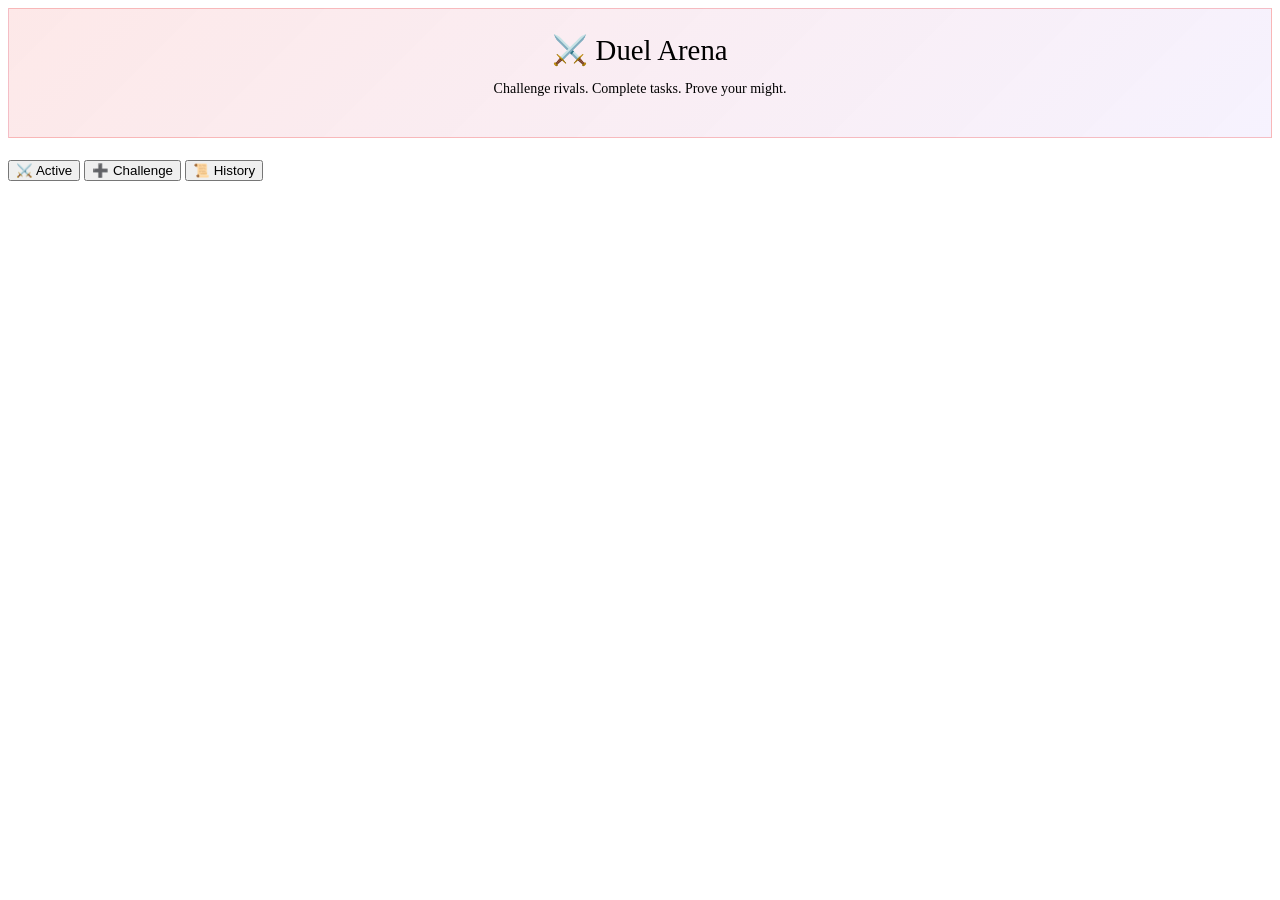
==== duel.html @ 9c6624c2 "Add files via upload first patch" ====
<!DOCTYPE html>
<html lang="en">
<head>
  <meta charset="UTF-8" />
  <meta name="viewport" content="width=device-width, initial-scale=1.0" />
  <title>QuestRise — Duel Arena</title>
  <meta name="description" content="Challenge rivals in the QuestRise Duel Arena. Issue 48-hour task challenges and prove your worth." />
  <link rel="stylesheet" href="css/style.css" />
  <style>
    .arena-banner {
      background: linear-gradient(135deg, rgba(239,68,68,0.12), rgba(139,92,246,0.08));
      border: 1px solid rgba(239,68,68,0.3);
      border-radius: var(--radius-xl);
      padding: 24px;
      text-align: center;
      margin-bottom: 22px;
      box-shadow: var(--glow-red);
    }
    .arena-title {
      font-family: 'Cinzel', serif;
      font-size: 1.8rem;
      color: var(--text-primary);
      margin-bottom: 6px;
    }
    .arena-stats {
      display: flex;
      justify-content: center;
      gap: 28px;
      margin-top: 16px;
      flex-wrap: wrap;
    }
    .arena-stat {
      text-align: center;
    }
    .arena-stat-val {
      font-family: 'Cinzel', serif;
      font-size: 1.5rem;
      font-weight: 700;
    }
    .arena-stat-label {
      font-size: 0.68rem;
      color: var(--text-muted);
      text-transform: uppercase;
      letter-spacing: 1px;
    }

    .opponent-grid { display: grid; grid-template-columns: repeat(auto-fill, minmax(200px, 1fr)); gap: 12px; margin-bottom: 18px; }
    .opponent-card {
      background: var(--bg-card);
      border: 1px solid var(--border);
      border-radius: var(--radius);
      padding: 14px;
      cursor: pointer;
      transition: all 0.2s;
      text-align: center;
    }
    .opponent-card:hover { border-color: var(--border-bright); transform: translateY(-3px); }
    .opponent-card.selected { border-color: var(--red); background: rgba(239,68,68,0.06); box-shadow: var(--glow-red); }
    .opp-avatar { font-size: 2rem; margin-bottom: 6px; }
    .opp-name { font-weight: 600; font-size: 0.85rem; color: var(--text-primary); }
    .opp-level { font-size: 0.72rem; color: var(--text-muted); }

    .duel-form { display: grid; grid-template-columns: 1fr; gap: 14px; }
    .challenge-layout { display: grid; grid-template-columns: 340px 1fr; gap: 22px; align-items: start; }

    @media (max-width: 900px) {
      .challenge-layout { grid-template-columns: 1fr; }
    }
  </style>
</head>
<body>
<div id="app-wrapper" class="app-wrapper">
  <main class="main-content">

    <!-- Arena Banner -->
    <div class="arena-banner">
      <div class="arena-title">⚔️ Duel Arena</div>
      <p style="color:var(--text-secondary);font-size:0.875rem;">Challenge rivals. Complete tasks. Prove your might.</p>
      <div class="arena-stats" id="arena-stats">
        <!-- injected -->
      </div>
    </div>

    <!-- Tabs -->
    <div class="tabs" role="tablist" id="duel-tabs" style="margin-bottom:22px;">
      <button class="tab-btn active" id="dtab-active"    onclick="switchDuelTab('active')"    role="tab">⚔️ Active</button>
      <button class="tab-btn"        id="dtab-challenge" onclick="switchDuelTab('challenge')"  role="tab">➕ Challenge</button>
      <button class="tab-btn"        id="dtab-history"   onclick="switchDuelTab('history')"   role="tab">📜 History</button>
    </div>

    <!-- Active Duels -->
    <div id="panel-active">
      <div id="active-duels-list"><!-- injected --></div>
    </div>

    <!-- Challenge Panel -->
    <div id="panel-challenge" style="display:none;">
      <div class="challenge-layout">

        <!-- Left: Opponent selection -->
        <div>
          <div class="card" style="margin-bottom:16px;">
            <div class="card-header">
              <span class="card-title">🎯 Create Challenge</span>
            </div>

            <p class="section-title">Step 1: Select Opponent</p>
            <div class="opponent-grid" id="opponent-grid"><!-- injected --></div>

            <p class="section-title">Step 2: Define the Challenge</p>

            <div class="form-group">
              <label class="form-label" for="duel-task-title">Challenge Task *</label>
              <input type="text" id="duel-task-title" class="form-input" placeholder="e.g. Complete 100 pushups" maxlength="80" />
            </div>

            <div class="form-row">
              <div class="form-group">
                <label class="form-label" for="duel-task-cat">Category</label>
                <select id="duel-task-cat" class="form-select"><!-- injected --></select>
              </div>
              <div class="form-group">
                <label class="form-label" for="duel-task-diff">Difficulty</label>
                <select id="duel-task-diff" class="form-select">
                  <option value="easy">🟢 Easy</option>
                  <option value="medium" selected>🟡 Medium</option>
                  <option value="hard">🔴 Hard</option>
                  <option value="epic">💎 Epic</option>
                </select>
              </div>
            </div>

            <!-- XP Preview -->
            <div style="background:rgba(239,68,68,0.06);border:1px solid rgba(239,68,68,0.25);border-radius:var(--radius);padding:12px;margin-bottom:16px;text-align:center;">
              <div style="font-size:0.72rem;color:var(--text-muted);margin-bottom:4px;text-transform:uppercase;letter-spacing:1px;">Duel XP Reward (if you win)</div>
              <div style="font-family:'Cinzel',serif;font-size:1.3rem;color:var(--red)" id="duel-xp-preview">-- XP</div>
            </div>

            <button class="btn btn-danger btn-lg btn-block" id="btn-issue-challenge" onclick="issueChallenge()">
              ⚔️ Issue Challenge!
            </button>
          </div>
        </div>

        <!-- Right: Rules + Info -->
        <div>
          <div class="card card-glow" style="margin-bottom:16px;">
            <div class="card-header">
              <span class="card-title">📜 Duel Rules</span>
            </div>
            <div style="display:flex;flex-direction:column;gap:12px;">
              <div class="activity-item">
                <div class="activity-icon">⚔️</div>
                <div class="activity-text">You issue a challenge with a specific task and timeframe</div>
              </div>
              <div class="activity-item">
                <div class="activity-icon">⏱️</div>
                <div class="activity-text">Both you and your opponent have <strong>48 hours</strong> to complete the task</div>
              </div>
              <div class="activity-item">
                <div class="activity-icon">🏆</div>
                <div class="activity-text">If <strong>you complete it first</strong>, or your opponent doesn't complete it — <strong>you win!</strong></div>
              </div>
              <div class="activity-item">
                <div class="activity-icon">💎</div>
                <div class="activity-text">Winners earn <strong>1.5× XP</strong> bonus compared to a regular quest</div>
              </div>
              <div class="activity-item">
                <div class="activity-icon">💀</div>
                <div class="activity-text">If you don't complete the task in 48 hours, you lose by default</div>
              </div>
            </div>
          </div>

          <!-- Opponent Stats Preview -->
          <div class="card" id="opponent-preview" style="display:none;">
            <div class="card-header">
              <span class="card-title">👤 Opponent Stats</span>
            </div>
            <div id="opponent-detail"><!-- injected --></div>
          </div>
        </div>

      </div>
    </div>

    <!-- History Panel -->
    <div id="panel-history" style="display:none;">
      <div id="duel-history-list"><!-- injected --></div>
    </div>

  </main>
</div>

<script src="js/app.js"></script>
<script>
let currentDuelTab = 'active';
let selectedOpponentId = null;
let countdownTimers = [];

function initPage() {
  injectNav();
  buildOpponentGrid();
  buildCatSelect();
  renderArenaStats();
  renderActiveDuels();

  // Live XP preview
  ['duel-task-cat','duel-task-diff'].forEach(id => {
    document.getElementById(id).addEventListener('change', updateDuelXPPreview);
  });
  updateDuelXPPreview();
}

function buildOpponentGrid() {
  const grid = document.getElementById('opponent-grid');
  grid.innerHTML = SIMULATED_PLAYERS.map(p => {
    const cls = CLASSES[p.class];
    return `
      <div class="opponent-card" id="opp-${p.id}" onclick="selectOpponent('${p.id}')">
        <div class="opp-avatar">${cls.emoji}</div>
        <div class="opp-name">${p.name}</div>
        <div class="opp-level">Lv.${p.level} ${cls.name}</div>
        <div style="margin-top:6px;"><span class="tag tag-${p.class}">${cls.name}</span></div>
      </div>
    `;
  }).join('');
}

function buildCatSelect() {
  const sel = document.getElementById('duel-task-cat');
  sel.innerHTML = Object.entries(CATEGORIES).map(([k,v]) =>
    `<option value="${k}">${v.icon} ${v.label}</option>`
  ).join('');
}

function selectOpponent(id) {
  selectedOpponentId = id;
  document.querySelectorAll('.opponent-card').forEach(c => c.classList.remove('selected'));
  const card = document.getElementById('opp-' + id);
  if (card) card.classList.add('selected');

  // Show opponent detail
  const p = SIMULATED_PLAYERS.find(p => p.id === id);
  if (p) renderOpponentDetail(p);
}

function renderOpponentDetail(p) {
  const preview = document.getElementById('opponent-preview');
  const detail = document.getElementById('opponent-detail');
  preview.style.display = 'block';
  const cls = CLASSES[p.class];

  detail.innerHTML = `
    <div style="display:flex;align-items:center;gap:14px;margin-bottom:16px;">
      <div style="font-size:2.5rem;">${cls.emoji}</div>
      <div>
        <div style="font-weight:600;font-size:1rem;color:var(--text-primary)">${p.name}</div>
        <div style="font-size:0.8rem;color:var(--text-secondary)">Level ${p.level} ${cls.name}</div>
      </div>
    </div>
    <div style="display:grid;grid-template-columns:1fr 1fr;gap:8px;">
      ${Object.entries(p.stats).map(([k,v]) => `
        <div style="display:flex;justify-content:space-between;font-size:0.78rem;padding:4px 0;border-bottom:1px solid var(--border);">
          <span style="color:var(--${k})">${STATS[k].short}</span>
          <span style="font-weight:600">${v}</span>
        </div>
      `).join('')}
    </div>
  `;
}

function updateDuelXPPreview() {
  const cat = document.getElementById('duel-task-cat').value;
  const diff = document.getElementById('duel-task-diff').value;
  const catInfo = CATEGORIES[cat] || CATEGORIES.other;
  const diffInfo = DIFFICULTIES[diff] || DIFFICULTIES.medium;
  const xp = Math.round(catInfo.xp * diffInfo.multiplier * 1.5);
  document.getElementById('duel-xp-preview').textContent = `+${xp} XP`;
}

function renderArenaStats() {
  const char = getCharacter();
  if (!char) return;
  const total = (char.duelsWon || 0) + (char.duelsLost || 0);
  const rate = total > 0 ? Math.round((char.duelsWon / total) * 100) : 0;
  const active = getDuels().filter(d => d.status === 'active').length;

  document.getElementById('arena-stats').innerHTML = `
    <div class="arena-stat">
      <div class="arena-stat-val" style="color:var(--green)">${char.duelsWon || 0}</div>
      <div class="arena-stat-label">Wins ⚔️</div>
    </div>
    <div class="arena-stat">
      <div class="arena-stat-val" style="color:var(--red)">${char.duelsLost || 0}</div>
      <div class="arena-stat-label">Losses 💀</div>
    </div>
    <div class="arena-stat">
      <div class="arena-stat-val" style="color:var(--gold)">${rate}%</div>
      <div class="arena-stat-label">Win Rate 🎯</div>
    </div>
    <div class="arena-stat">
      <div class="arena-stat-val" style="color:var(--purple-light)">${active}</div>
      <div class="arena-stat-label">Active ⏱️</div>
    </div>
  `;
}

function switchDuelTab(tab) {
  currentDuelTab = tab;
  document.querySelectorAll('.tab-btn').forEach(b => {
    b.classList.toggle('active', b.id === 'dtab-' + tab);
  });
  ['active','challenge','history'].forEach(t => {
    const p = document.getElementById('panel-' + t);
    if (p) p.style.display = t === tab ? 'block' : 'none';
  });

  if (tab === 'history') renderDuelHistory();
  if (tab === 'active') renderActiveDuels();
}

function renderActiveDuels() {
  const container = document.getElementById('active-duels-list');
  const duels = getDuels().filter(d => d.status === 'active');

  // Clear old timers
  countdownTimers.forEach(t => clearInterval(t));
  countdownTimers = [];

  if (duels.length === 0) {
    container.innerHTML = `
      <div class="empty-state">
        <span class="empty-icon">⚔️</span>
        <p>No active duels. Head to the Challenge tab to start one!</p>
        <button class="btn btn-danger" onclick="switchDuelTab('challenge')" style="margin-top:14px;">⚔️ Issue a Challenge</button>
      </div>`;
    return;
  }

  container.innerHTML = duels.map(d => {
    const cd = countdown(d.deadline);
    const char = getCharacter();
    const charEmoji = char ? CLASSES[char.class]?.emoji : '⚔️';
    const oppEmoji = CLASSES[d.opponent.class]?.emoji || '⚔️';
    const cat = CATEGORIES[d.task.category] || CATEGORIES.other;

    return `
      <div class="duel-card ${cd.urgent ? 'active-duel' : ''}" id="dc-${d.id}">
        <div class="duel-header">
          <div>
            <span style="font-family:'Cinzel',serif;font-size:0.85rem;color:var(--text-primary)">Duel Challenge</span>
            <div style="font-size:0.72rem;color:var(--text-muted);margin-top:2px;">Issued ${timeAgo(d.createdAt)}</div>
          </div>
          <div style="text-align:right;">
            <div class="countdown ${cd.urgent ? 'urgent' : ''}" id="duel-cd-${d.id}">${cd.text}</div>
            <div style="font-size:0.68rem;color:var(--text-muted)">remaining</div>
          </div>
        </div>

        <div class="duel-vs">
          <div class="duel-fighter">
            <div class="fighter-avatar" style="background:rgba(139,92,246,0.1);border-color:var(--border-bright);">${charEmoji}</div>
            <div class="fighter-name">${d.challenger.name}</div>
            <div class="fighter-level">Lv.${d.challenger.level}</div>
            ${d.challengerCompleted ? `<div style="color:var(--green);font-size:0.72rem;margin-top:3px;">✅ Done!</div>` : ''}
          </div>
          <div class="duel-vs-badge">VS</div>
          <div class="duel-fighter">
            <div class="fighter-avatar" style="background:rgba(239,68,68,0.08);border-color:rgba(239,68,68,0.3);">${oppEmoji}</div>
            <div class="fighter-name">${d.opponent.name}</div>
            <div class="fighter-level">Lv.${d.opponent.level}</div>
            <div style="color:var(--text-muted);font-size:0.72rem;margin-top:3px;">😤 Competing...</div>
          </div>
        </div>

        <div style="background:rgba(255,255,255,0.03);border:1px solid var(--border);border-radius:var(--radius);padding:10px 14px;margin:12px 0;">
          <div style="font-size:0.7rem;color:var(--text-muted);margin-bottom:4px;text-transform:uppercase;letter-spacing:1px;">Task</div>
          <div style="font-size:0.88rem;font-weight:600;color:var(--text-primary);margin-bottom:6px;">"${d.task.title}"</div>
          <div style="display:flex;gap:8px;flex-wrap:wrap;">
            <span class="tag tag-${cat.stat}">${cat.icon} ${cat.label}</span>
            <span class="xp-badge">+${d.task.xpReward} XP if you win</span>
          </div>
        </div>

        ${!d.challengerCompleted ? `
          <button class="btn btn-success btn-block" onclick="completeMyDuel('${d.id}')">
            ✅ I Completed This Task!
          </button>` : `
          <div style="text-align:center;padding:10px;color:var(--green);font-size:0.85rem;">
            ✅ You've completed your part! Waiting for results...
          </div>`}
      </div>
    `;
  }).join('');

  // Start countdown timers
  const timer = setInterval(() => {
    duels.forEach(d => {
      const el = document.getElementById('duel-cd-' + d.id);
      if (!el) return;
      const cd = countdown(d.deadline);
      el.textContent = cd.text;
      el.className = 'countdown' + (cd.urgent ? ' urgent' : '');
    });
  }, 1000);
  countdownTimers.push(timer);
}

function completeMyDuel(id) {
  const result = completeDuelChallenge(id);
  if (result) {
    const won = result.winner === 'challenger';
    showToast(
      won ? `🏆 Victory! You won the duel! +${result.task.xpReward} XP` : '😤 You lost this time. Train harder!',
      won ? 'success' : 'warning'
    );
    renderArenaStats();
    renderActiveDuels();
    // If now 0 active duels, show history
    if (getDuels().filter(d => d.status === 'active').length === 0) {
      setTimeout(() => switchDuelTab('history'), 1500);
    }
  }
}

function issueChallenge() {
  if (!selectedOpponentId) {
    showToast('Select an opponent first!', 'warning');
    return;
  }
  const title = document.getElementById('duel-task-title').value.trim();
  if (!title) {
    showToast('Define the challenge task!', 'warning');
    document.getElementById('duel-task-title').focus();
    return;
  }

  const duel = createDuel({
    opponentId: selectedOpponentId,
    taskTitle: title,
    taskCategory: document.getElementById('duel-task-cat').value,
    taskDifficulty: document.getElementById('duel-task-diff').value
  });

  if (duel) {
    const opp = SIMULATED_PLAYERS.find(p => p.id === selectedOpponentId);
    showToast(`⚔️ Challenge issued to ${opp?.name}! You have 48 hours!`, 'success');
    document.getElementById('duel-task-title').value = '';
    selectedOpponentId = null;
    document.querySelectorAll('.opponent-card').forEach(c => c.classList.remove('selected'));
    document.getElementById('opponent-preview').style.display = 'none';
    renderArenaStats();
    switchDuelTab('active');
  }
}

function renderDuelHistory() {
  const container = document.getElementById('duel-history-list');
  const duels = getDuels().filter(d => d.status !== 'active');

  if (duels.length === 0) {
    container.innerHTML = `
      <div class="empty-state">
        <span class="empty-icon">📜</span>
        <p>No duel history yet. Issue your first challenge!</p>
      </div>`;
    return;
  }

  container.innerHTML = duels.map(d => {
    const won = d.winner === 'challenger';
    const oppEmoji = CLASSES[d.opponent.class]?.emoji || '⚔️';
    const cat = CATEGORIES[d.task?.category] || CATEGORIES.other;

    return `
      <div class="duel-card ${won ? 'won' : 'lost'}">
        <div class="duel-header">
          <div style="display:flex;align-items:center;gap:10px;">
            <span style="font-size:1.3rem;">${won ? '🏆' : '💀'}</span>
            <div>
              <div style="font-weight:600;font-size:0.88rem;color:${won ? 'var(--agi)' : 'var(--red)'}">
                ${won ? 'VICTORY' : 'DEFEAT'}
              </div>
              <div style="font-size:0.72rem;color:var(--text-muted)">vs ${d.opponent.name} • ${formatDate(d.createdAt)}</div>
            </div>
          </div>
          ${d.status === 'expired' ? `<span class="tag" style="background:rgba(245,158,11,0.1);color:var(--vit);">Expired</span>` : ''}
        </div>
        <div style="display:flex;align-items:center;gap:10px;margin:10px 0;">
          <span style="font-size:1.3rem;">${oppEmoji}</span>
          <div>
            <div style="font-size:0.83rem;color:var(--text-secondary)">Task: "${d.task?.title}"</div>
            <div style="display:flex;gap:8px;margin-top:4px;">
              <span class="tag tag-${cat.stat}">${cat.icon} ${cat.label}</span>
              ${won ? `<span class="xp-badge">+${d.task?.xpReward} XP earned</span>` : ''}
            </div>
          </div>
        </div>
      </div>
    `;
  }).join('');
}
</script>
</body>
</html>
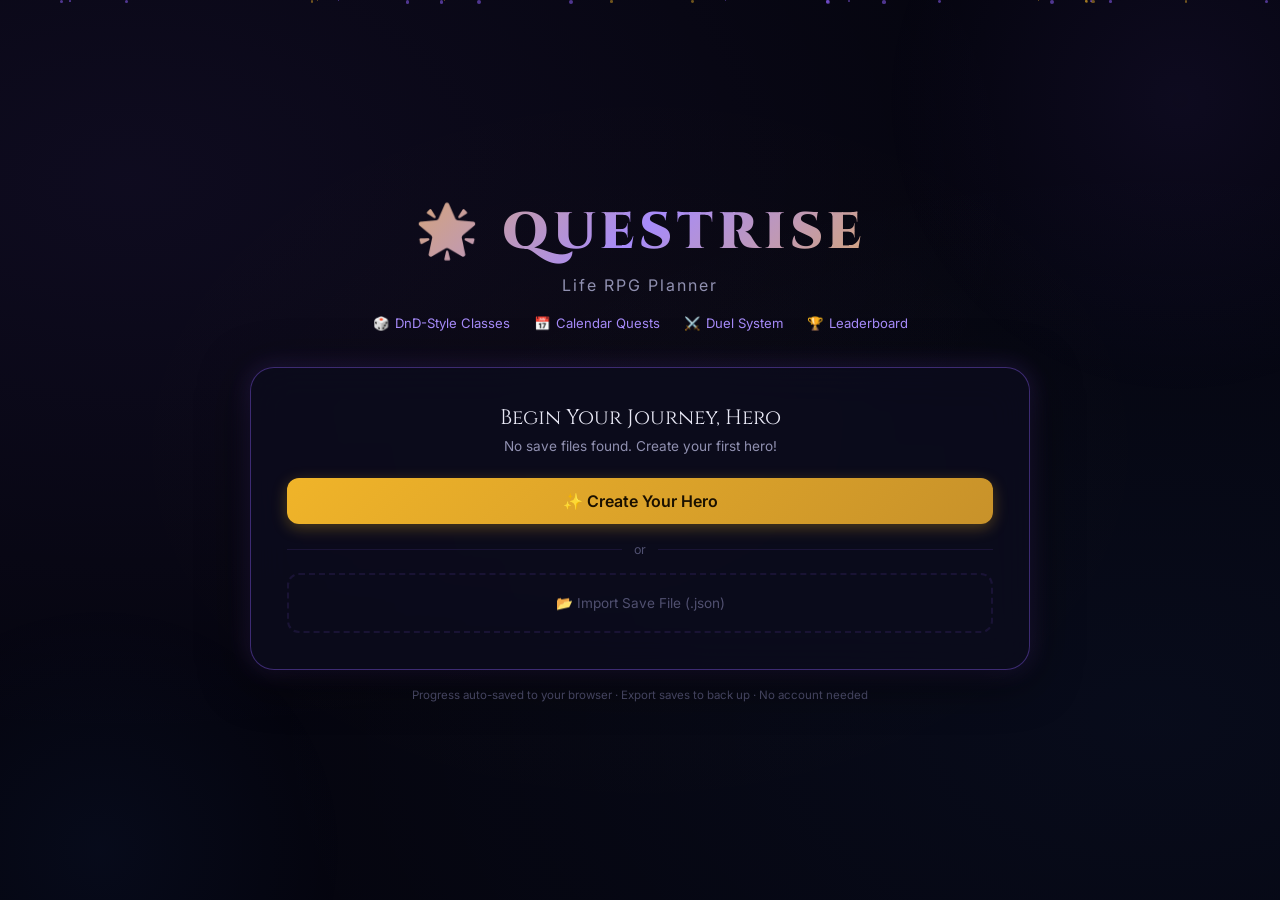
==== commit e76346fd: "👥 Add Friends system with Hero Code sharing and friend duels - New friends.html: manage friends, cop" ====
--- a/duel.html
+++ b/duel.html
@@ -105,7 +105,24 @@
             </div>
 
             <p class="section-title">Step 1: Select Opponent</p>
-            <div class="opponent-grid" id="opponent-grid"><!-- injected --></div>
+
+            <!-- Simulated / Friends sub-tabs -->
+            <div style="display:flex;gap:8px;margin-bottom:14px;">
+              <button class="btn btn-sm" id="opp-tab-sim"
+                style="background:rgba(239,68,68,0.12);color:var(--red);border:1px solid rgba(239,68,68,0.3);"
+                onclick="switchOppTab('sim')">🤖 Rivals</button>
+              <button class="btn btn-sm" id="opp-tab-friends"
+                style="background:rgba(255,255,255,0.04);color:var(--text-muted);border:1px solid var(--border);"
+                onclick="switchOppTab('friends')">👥 Friends <span id="friends-badge"></span></button>
+              <a href="friends.html" class="btn btn-sm btn-outline" style="margin-left:auto;">+ Add Friend</a>
+            </div>
+
+            <div id="opponent-grid-sim">
+              <div class="opponent-grid" id="opponent-grid"><!-- injected --></div>
+            </div>
+            <div id="opponent-grid-friends" style="display:none;">
+              <div class="opponent-grid" id="friend-opponent-grid"><!-- injected --></div>
+            </div>
 
             <p class="section-title">Step 2: Define the Challenge</p>
 
@@ -204,20 +221,49 @@
   buildCatSelect();
   renderArenaStats();
   renderActiveDuels();
+  expireDuels();
 
   // Live XP preview
   ['duel-task-cat','duel-task-diff'].forEach(id => {
     document.getElementById(id).addEventListener('change', updateDuelXPPreview);
   });
   updateDuelXPPreview();
+
+  // Auto-select friend if coming from friends.html (?friend=...)
+  const params = new URLSearchParams(window.location.search);
+  const preselect = params.get('friend');
+  if (preselect) {
+    switchDuelTab('challenge');
+    switchOppTab('friends');
+    setTimeout(() => selectOpponent(preselect, 'friend'), 100);
+  }
+}
+
+let currentOppTab = 'sim';
+
+function switchOppTab(tab) {
+  currentOppTab = tab;
+  document.getElementById('opponent-grid-sim').style.display     = tab === 'sim'     ? 'block' : 'none';
+  document.getElementById('opponent-grid-friends').style.display = tab === 'friends' ? 'block' : 'none';
+
+  const simBtn = document.getElementById('opp-tab-sim');
+  const frnBtn = document.getElementById('opp-tab-friends');
+  if (tab === 'sim') {
+    simBtn.style.cssText = 'background:rgba(239,68,68,0.12);color:var(--red);border:1px solid rgba(239,68,68,0.3);';
+    frnBtn.style.cssText = 'background:rgba(255,255,255,0.04);color:var(--text-muted);border:1px solid var(--border);';
+  } else {
+    frnBtn.style.cssText = 'background:rgba(16,185,129,0.12);color:var(--agi);border:1px solid rgba(16,185,129,0.3);';
+    simBtn.style.cssText = 'background:rgba(255,255,255,0.04);color:var(--text-muted);border:1px solid var(--border);';
+  }
 }
 
 function buildOpponentGrid() {
+  // Simulated rivals
   const grid = document.getElementById('opponent-grid');
   grid.innerHTML = SIMULATED_PLAYERS.map(p => {
     const cls = CLASSES[p.class];
     return `
-      <div class="opponent-card" id="opp-${p.id}" onclick="selectOpponent('${p.id}')">
+      <div class="opponent-card" id="opp-${p.id}" onclick="selectOpponent('${p.id}','sim')">
         <div class="opp-avatar">${cls.emoji}</div>
         <div class="opp-name">${p.name}</div>
         <div class="opp-level">Lv.${p.level} ${cls.name}</div>
@@ -225,6 +271,43 @@
       </div>
     `;
   }).join('');
+
+  // Friends opponents
+  buildFriendOpponentGrid();
+
+  // Update friends badge
+  const fc = getFriends().length;
+  const badge = document.getElementById('friends-badge');
+  if (badge) badge.textContent = fc > 0 ? `(${fc})` : '';
+}
+
+function buildFriendOpponentGrid() {
+  const grid = document.getElementById('friend-opponent-grid');
+  const friends = getFriends();
+
+  if (friends.length === 0) {
+    grid.innerHTML = `
+      <div style="grid-column:1/-1;">
+        <div class="empty-state" style="min-height:140px;">
+          <span class="empty-icon">👥</span>
+          <p>No friends added yet.</p>
+          <a href="friends.html" class="btn btn-outline btn-sm" style="margin-top:10px;">Add Friends</a>
+        </div>
+      </div>`;
+    return;
+  }
+
+  grid.innerHTML = friends.map(f => {
+    const cls = CLASSES[f.class] || CLASSES.warrior;
+    return `
+      <div class="opponent-card" id="opp-${f.friendId}" onclick="selectOpponent('${f.friendId}','friend')">
+        <div class="opp-avatar">${cls.emoji}</div>
+        <div class="opp-name">${f.name}</div>
+        <div class="opp-level">Lv.${f.level} ${cls.name}</div>
+        <div style="margin-top:4px;font-size:0.65rem;color:var(--agi);">👥 Friend</div>
+      </div>
+    `;
+  }).join('');
 }
 
 function buildCatSelect() {
@@ -234,22 +317,25 @@
   ).join('');
 }
 
-function selectOpponent(id) {
+function selectOpponent(id, type = 'sim') {
   selectedOpponentId = id;
+  // Deselect all cards from both grids
   document.querySelectorAll('.opponent-card').forEach(c => c.classList.remove('selected'));
   const card = document.getElementById('opp-' + id);
   if (card) card.classList.add('selected');
 
-  // Show opponent detail
-  const p = SIMULATED_PLAYERS.find(p => p.id === id);
-  if (p) renderOpponentDetail(p);
-}
-
-function renderOpponentDetail(p) {
+  // Show detail panel
+  const simPlayer = SIMULATED_PLAYERS.find(p => p.id === id);
+  const friend    = getFriends().find(f => f.friendId === id || f.id === id);
+  const target    = simPlayer || friend;
+  if (target) renderOpponentDetail(target, !!friend);
+}
+
+function renderOpponentDetail(p, isFriend = false) {
   const preview = document.getElementById('opponent-preview');
-  const detail = document.getElementById('opponent-detail');
+  const detail  = document.getElementById('opponent-detail');
   preview.style.display = 'block';
-  const cls = CLASSES[p.class];
+  const cls = CLASSES[p.class] || CLASSES.warrior;
 
   detail.innerHTML = `
     <div style="display:flex;align-items:center;gap:14px;margin-bottom:16px;">
@@ -257,16 +343,22 @@
       <div>
         <div style="font-weight:600;font-size:1rem;color:var(--text-primary)">${p.name}</div>
         <div style="font-size:0.8rem;color:var(--text-secondary)">Level ${p.level} ${cls.name}</div>
+        ${isFriend ? `<div style="font-size:0.72rem;color:var(--agi);margin-top:2px;">👥 Real Friend</div>` : ''}
+        ${p.title ? `<div style="font-size:0.68rem;color:var(--text-muted);font-style:italic;">${p.title}</div>` : ''}
       </div>
     </div>
     <div style="display:grid;grid-template-columns:1fr 1fr;gap:8px;">
-      ${Object.entries(p.stats).map(([k,v]) => `
+      ${Object.entries(p.stats || {}).map(([k,v]) => `
         <div style="display:flex;justify-content:space-between;font-size:0.78rem;padding:4px 0;border-bottom:1px solid var(--border);">
           <span style="color:var(--${k})">${STATS[k].short}</span>
           <span style="font-weight:600">${v}</span>
         </div>
       `).join('')}
     </div>
+    ${isFriend ? `
+    <div style="margin-top:12px;background:rgba(16,185,129,0.07);border:1px solid rgba(16,185,129,0.2);border-radius:var(--radius);padding:10px;font-size:0.75rem;color:var(--text-secondary);">
+      ⚔️ Friend duels use your friend's real stats. The closer your levels, the more competitive the match!
+    </div>` : ''}
   `;
 }
 
@@ -444,8 +536,14 @@
   });
 
   if (duel) {
-    const opp = SIMULATED_PLAYERS.find(p => p.id === selectedOpponentId);
-    showToast(`⚔️ Challenge issued to ${opp?.name}! You have 48 hours!`, 'success');
+    // Resolve name from sim players or friends
+    const opp = SIMULATED_PLAYERS.find(p => p.id === selectedOpponentId)
+             || getFriends().find(f => f.friendId === selectedOpponentId || f.id === selectedOpponentId);
+    const isFriend = !!getFriends().find(f => f.friendId === selectedOpponentId || f.id === selectedOpponentId);
+    const msg = isFriend
+      ? `⚔️ Challenge issued to your friend ${opp?.name}! Share your progress — you have 48 hours!`
+      : `⚔️ Challenge issued to ${opp?.name}! You have 48 hours!`;
+    showToast(msg, 'success', 4500);
     document.getElementById('duel-task-title').value = '';
     selectedOpponentId = null;
     document.querySelectorAll('.opponent-card').forEach(c => c.classList.remove('selected'));
--- a/css/style.css
+++ b/css/style.css
@@ -0,0 +1,1269 @@
+@import url('https://fonts.googleapis.com/css2?family=Cinzel:wght@400;600;700;900&family=Inter:wght@300;400;500;600;700&display=swap');
+
+/* ============================================================
+   QUESTRISE — Dark Fantasy RPG Design System
+   ============================================================ */
+:root {
+  --bg-primary: #05050f;
+  --bg-secondary: #0d0d1a;
+  --bg-tertiary: #12121f;
+  --bg-card: rgba(18, 18, 32, 0.85);
+  --bg-card-alt: rgba(22, 22, 40, 0.6);
+
+  --border: rgba(139, 92, 246, 0.12);
+  --border-bright: rgba(139, 92, 246, 0.4);
+  --border-gold: rgba(240, 180, 41, 0.35);
+  --border-green: rgba(16, 185, 129, 0.35);
+  --border-red: rgba(239, 68, 68, 0.35);
+
+  --text-primary: #e8e8f5;
+  --text-secondary: #9090b0;
+  --text-muted: #505070;
+
+  /* Accent */
+  --gold: #f0b429;
+  --gold-dark: #c8922a;
+  --gold-light: #ffd166;
+  --purple: #8b5cf6;
+  --purple-dark: #6d45d0;
+  --purple-light: #a78bfa;
+  --blue: #3b82f6;
+  --cyan: #06b6d4;
+  --red: #ef4444;
+  --green: #10b981;
+
+  /* Stats */
+  --str: #ef4444;
+  --int: #3b82f6;
+  --agi: #10b981;
+  --vit: #f59e0b;
+  --cha: #ec4899;
+  --lck: #8b5cf6;
+
+  /* Class Colors */
+  --warrior: #ef4444;
+  --scholar: #3b82f6;
+  --merchant: #f59e0b;
+  --healer: #10b981;
+  --ranger: #84cc16;
+  --mage: #8b5cf6;
+
+  /* Layout */
+  --sidebar-w: 240px;
+  --radius: 12px;
+  --radius-lg: 18px;
+  --radius-xl: 24px;
+
+  /* Shadows */
+  --shadow: 0 4px 24px rgba(0, 0, 0, 0.5);
+  --shadow-lg: 0 8px 48px rgba(0, 0, 0, 0.7);
+  --glow-purple: 0 0 24px rgba(139, 92, 246, 0.25);
+  --glow-gold: 0 0 24px rgba(240, 180, 41, 0.25);
+  --glow-red: 0 0 24px rgba(239, 68, 68, 0.25);
+  --glow-green: 0 0 24px rgba(16, 185, 129, 0.25);
+}
+
+/* ---- Reset ---- */
+*, *::before, *::after { box-sizing: border-box; margin: 0; padding: 0; }
+html { scroll-behavior: smooth; }
+
+body {
+  font-family: 'Inter', sans-serif;
+  background: var(--bg-primary);
+  color: var(--text-primary);
+  min-height: 100vh;
+  overflow-x: hidden;
+  background-image:
+    radial-gradient(ellipse at 10% 20%, rgba(139, 92, 246, 0.07) 0%, transparent 55%),
+    radial-gradient(ellipse at 90% 80%, rgba(59, 130, 246, 0.05) 0%, transparent 55%),
+    radial-gradient(ellipse at 50% 50%, rgba(240, 180, 41, 0.02) 0%, transparent 60%);
+  background-attachment: fixed;
+}
+
+/* ---- App Shell ---- */
+.app-wrapper { display: flex; min-height: 100vh; }
+
+/* ============================
+   SIDEBAR NAVIGATION
+   ============================ */
+.sidebar {
+  width: var(--sidebar-w);
+  background: rgba(8, 8, 20, 0.95);
+  border-right: 1px solid var(--border);
+  display: flex;
+  flex-direction: column;
+  position: fixed;
+  top: 0; left: 0;
+  height: 100vh;
+  z-index: 100;
+  transition: transform 0.3s ease;
+  backdrop-filter: blur(20px);
+}
+
+.sidebar-logo {
+  padding: 22px 20px 18px;
+  border-bottom: 1px solid var(--border);
+}
+.sidebar-logo h1 {
+  font-family: 'Cinzel', serif;
+  font-size: 1.25rem;
+  color: var(--gold);
+  text-shadow: var(--glow-gold);
+  letter-spacing: 2px;
+}
+.sidebar-logo p {
+  font-size: 0.68rem;
+  color: var(--text-muted);
+  margin-top: 3px;
+  letter-spacing: 1.5px;
+  text-transform: uppercase;
+}
+
+.sidebar-nav { list-style: none; padding: 14px 10px; flex: 1; overflow-y: auto; }
+.sidebar-nav li { position: relative; }
+.sidebar-nav li a {
+  display: flex;
+  align-items: center;
+  gap: 11px;
+  padding: 11px 14px;
+  border-radius: var(--radius);
+  color: var(--text-secondary);
+  text-decoration: none;
+  font-size: 0.875rem;
+  font-weight: 500;
+  transition: all 0.2s ease;
+  margin-bottom: 3px;
+  position: relative;
+}
+.sidebar-nav li a:hover {
+  background: rgba(139, 92, 246, 0.09);
+  color: var(--text-primary);
+  transform: translateX(3px);
+}
+.sidebar-nav li a.active {
+  background: linear-gradient(135deg, rgba(139, 92, 246, 0.18), rgba(59, 130, 246, 0.08));
+  color: var(--purple-light);
+  border: 1px solid var(--border-bright);
+  box-shadow: var(--glow-purple);
+}
+.sidebar-nav .nav-icon { font-size: 1.1rem; width: 22px; text-align: center; }
+
+.notif-badge {
+  position: absolute;
+  right: 12px;
+  top: 50%;
+  transform: translateY(-50%);
+  background: var(--red);
+  color: white;
+  font-size: 0.65rem;
+  font-weight: 700;
+  width: 18px; height: 18px;
+  border-radius: 50%;
+  display: flex; align-items: center; justify-content: center;
+}
+
+.sidebar-player {
+  padding: 14px 18px;
+  border-top: 1px solid var(--border);
+  display: flex;
+  align-items: center;
+  gap: 11px;
+}
+.player-avatar-sm {
+  width: 36px; height: 36px;
+  border-radius: 50%;
+  background: linear-gradient(135deg, var(--purple), var(--blue));
+  display: flex; align-items: center; justify-content: center;
+  font-size: 1.1rem;
+  border: 2px solid var(--border-bright);
+  flex-shrink: 0;
+}
+.sidebar-player .player-name {
+  font-size: 0.83rem;
+  font-weight: 600;
+  color: var(--text-primary);
+  white-space: nowrap;
+  overflow: hidden;
+  text-overflow: ellipsis;
+}
+.sidebar-player .player-class {
+  font-size: 0.68rem;
+  color: var(--text-muted);
+  margin-top: 1px;
+}
+
+/* ---- Main Content ---- */
+.main-content {
+  margin-left: var(--sidebar-w);
+  flex: 1;
+  padding: 28px 32px;
+  max-width: calc(100vw - var(--sidebar-w));
+  min-height: 100vh;
+}
+
+/* ---- Page Header ---- */
+.page-header { margin-bottom: 26px; }
+.page-header h2 {
+  font-family: 'Cinzel', serif;
+  font-size: 1.6rem;
+  color: var(--text-primary);
+  margin-bottom: 5px;
+}
+.page-header p { color: var(--text-secondary); font-size: 0.875rem; }
+
+/* ============================
+   CARDS
+   ============================ */
+.card {
+  background: var(--bg-card);
+  border: 1px solid var(--border);
+  border-radius: var(--radius-lg);
+  padding: 22px;
+  backdrop-filter: blur(12px);
+  transition: border-color 0.2s, box-shadow 0.2s;
+}
+.card:hover { border-color: rgba(139, 92, 246, 0.25); }
+.card-glow { box-shadow: var(--glow-purple); border-color: var(--border-bright); }
+.card-gold { border-color: var(--border-gold); box-shadow: var(--glow-gold); }
+
+.card-header {
+  display: flex;
+  align-items: center;
+  justify-content: space-between;
+  margin-bottom: 18px;
+}
+.card-title {
+  font-family: 'Cinzel', serif;
+  font-size: 0.95rem;
+  color: var(--text-primary);
+  display: flex;
+  align-items: center;
+  gap: 8px;
+}
+
+/* ============================
+   GRIDS
+   ============================ */
+.grid-2 { display: grid; grid-template-columns: 1fr 1fr; gap: 20px; }
+.grid-3 { display: grid; grid-template-columns: repeat(3, 1fr); gap: 20px; }
+.grid-4 { display: grid; grid-template-columns: repeat(4, 1fr); gap: 20px; }
+.grid-6 { display: grid; grid-template-columns: repeat(6, 1fr); gap: 14px; }
+.grid-auto { display: grid; grid-template-columns: repeat(auto-fill, minmax(270px, 1fr)); gap: 20px; }
+
+/* ============================
+   XP BAR
+   ============================ */
+.xp-bar-wrap { margin-top: 6px; }
+.xp-bar-labels {
+  display: flex;
+  justify-content: space-between;
+  font-size: 0.72rem;
+  color: var(--text-muted);
+  margin-bottom: 6px;
+}
+.xp-bar-bg {
+  background: rgba(255,255,255,0.06);
+  border-radius: 999px;
+  height: 8px;
+  overflow: hidden;
+}
+.xp-bar-fill {
+  height: 100%;
+  border-radius: 999px;
+  background: linear-gradient(90deg, var(--purple), var(--gold));
+  transition: width 1.2s cubic-bezier(0.4, 0, 0.2, 1);
+  position: relative;
+  box-shadow: 0 0 12px rgba(240, 180, 41, 0.4);
+}
+.xp-bar-fill::after {
+  content: '';
+  position: absolute;
+  top: 0; left: 0; right: 0; bottom: 0;
+  background: linear-gradient(90deg, transparent, rgba(255,255,255,0.35), transparent);
+  animation: shimmer 2.5s infinite;
+}
+@keyframes shimmer {
+  0% { transform: translateX(-200%); }
+  100% { transform: translateX(200%); }
+}
+
+/* ============================
+   STAT BARS
+   ============================ */
+.stat-item { margin-bottom: 13px; }
+.stat-header {
+  display: flex;
+  justify-content: space-between;
+  align-items: center;
+  margin-bottom: 5px;
+}
+.stat-name {
+  font-size: 0.72rem;
+  font-weight: 700;
+  letter-spacing: 1.5px;
+  text-transform: uppercase;
+}
+.stat-value { font-size: 0.82rem; font-weight: 700; }
+.stat-bar { height: 6px; background: rgba(255,255,255,0.06); border-radius: 999px; overflow: hidden; }
+.stat-bar-fill { height: 100%; border-radius: 999px; transition: width 1s ease; }
+
+.stat-str .stat-name, .stat-str .stat-value { color: var(--str); }
+.stat-str .stat-bar-fill { background: var(--str); box-shadow: 0 0 10px rgba(239,68,68,0.5); }
+.stat-int .stat-name, .stat-int .stat-value { color: var(--int); }
+.stat-int .stat-bar-fill { background: var(--int); box-shadow: 0 0 10px rgba(59,130,246,0.5); }
+.stat-agi .stat-name, .stat-agi .stat-value { color: var(--agi); }
+.stat-agi .stat-bar-fill { background: var(--agi); box-shadow: 0 0 10px rgba(16,185,129,0.5); }
+.stat-vit .stat-name, .stat-vit .stat-value { color: var(--vit); }
+.stat-vit .stat-bar-fill { background: var(--vit); box-shadow: 0 0 10px rgba(245,158,11,0.5); }
+.stat-cha .stat-name, .stat-cha .stat-value { color: var(--cha); }
+.stat-cha .stat-bar-fill { background: var(--cha); box-shadow: 0 0 10px rgba(236,72,153,0.5); }
+.stat-lck .stat-name, .stat-lck .stat-value { color: var(--lck); }
+.stat-lck .stat-bar-fill { background: var(--lck); box-shadow: 0 0 10px rgba(139,92,246,0.5); }
+
+/* ============================
+   STAT CHIPS (Dashboard)
+   ============================ */
+.stat-chip {
+  display: flex;
+  flex-direction: column;
+  align-items: center;
+  justify-content: center;
+  background: var(--bg-card);
+  border: 1px solid var(--border);
+  border-radius: var(--radius);
+  padding: 16px 8px;
+  text-align: center;
+  transition: all 0.25s;
+  cursor: default;
+}
+.stat-chip:hover {
+  transform: translateY(-4px);
+  border-color: var(--border-bright);
+  box-shadow: var(--glow-purple);
+}
+.stat-chip .chip-icon { font-size: 1.3rem; margin-bottom: 4px; }
+.stat-chip .chip-value {
+  font-family: 'Cinzel', serif;
+  font-size: 1.5rem;
+  font-weight: 700;
+  line-height: 1;
+  margin-bottom: 4px;
+}
+.stat-chip .chip-label {
+  font-size: 0.62rem;
+  font-weight: 700;
+  letter-spacing: 1.5px;
+  text-transform: uppercase;
+  color: var(--text-muted);
+}
+.chip-str { border-color: rgba(239,68,68,0.2); }
+.chip-str .chip-value { color: var(--str); }
+.chip-int { border-color: rgba(59,130,246,0.2); }
+.chip-int .chip-value { color: var(--int); }
+.chip-agi { border-color: rgba(16,185,129,0.2); }
+.chip-agi .chip-value { color: var(--agi); }
+.chip-vit { border-color: rgba(245,158,11,0.2); }
+.chip-vit .chip-value { color: var(--vit); }
+.chip-cha { border-color: rgba(236,72,153,0.2); }
+.chip-cha .chip-value { color: var(--cha); }
+.chip-lck { border-color: rgba(139,92,246,0.2); }
+.chip-lck .chip-value { color: var(--lck); }
+
+/* ============================
+   LEVEL BADGE
+   ============================ */
+.level-badge {
+  display: inline-flex;
+  align-items: center;
+  gap: 6px;
+  background: linear-gradient(135deg, rgba(240,180,41,0.12), rgba(240,180,41,0.04));
+  border: 1px solid var(--border-gold);
+  border-radius: var(--radius);
+  padding: 5px 13px;
+  font-family: 'Cinzel', serif;
+  font-size: 0.82rem;
+  color: var(--gold);
+}
+.level-num { font-size: 1.15rem; font-weight: 700; }
+
+/* ============================
+   BUTTONS
+   ============================ */
+.btn {
+  display: inline-flex;
+  align-items: center;
+  gap: 7px;
+  padding: 10px 20px;
+  border-radius: var(--radius);
+  border: none;
+  font-family: 'Inter', sans-serif;
+  font-size: 0.875rem;
+  font-weight: 600;
+  cursor: pointer;
+  transition: all 0.2s ease;
+  text-decoration: none;
+  white-space: nowrap;
+}
+.btn:hover { transform: translateY(-2px); }
+.btn:active { transform: translateY(0); }
+.btn:disabled { opacity: 0.4; pointer-events: none; }
+
+.btn-primary {
+  background: linear-gradient(135deg, var(--purple), var(--purple-dark));
+  color: white;
+  box-shadow: 0 4px 15px rgba(139,92,246,0.3);
+}
+.btn-primary:hover { box-shadow: 0 6px 24px rgba(139,92,246,0.5); }
+
+.btn-gold {
+  background: linear-gradient(135deg, var(--gold), var(--gold-dark));
+  color: #1a1000;
+  box-shadow: 0 4px 15px rgba(240,180,41,0.3);
+}
+.btn-gold:hover { box-shadow: 0 6px 24px rgba(240,180,41,0.5); }
+
+.btn-outline {
+  background: transparent;
+  border: 1px solid var(--border-bright);
+  color: var(--purple-light);
+}
+.btn-outline:hover { background: rgba(139,92,246,0.1); }
+
+.btn-danger {
+  background: linear-gradient(135deg, #ef4444, #dc2626);
+  color: white;
+  box-shadow: 0 4px 15px rgba(239,68,68,0.3);
+}
+.btn-success {
+  background: linear-gradient(135deg, var(--green), #059669);
+  color: white;
+  box-shadow: 0 4px 15px rgba(16,185,129,0.3);
+}
+.btn-sm { padding: 6px 14px; font-size: 0.78rem; }
+.btn-lg { padding: 13px 28px; font-size: 1rem; }
+.btn-block { width: 100%; justify-content: center; }
+
+/* ============================
+   FORMS
+   ============================ */
+.form-group { margin-bottom: 18px; }
+.form-label {
+  display: block;
+  font-size: 0.73rem;
+  font-weight: 600;
+  color: var(--text-secondary);
+  margin-bottom: 7px;
+  letter-spacing: 0.5px;
+  text-transform: uppercase;
+}
+.form-input, .form-select, .form-textarea {
+  width: 100%;
+  background: rgba(255,255,255,0.04);
+  border: 1px solid var(--border);
+  border-radius: var(--radius);
+  padding: 10px 14px;
+  color: var(--text-primary);
+  font-family: 'Inter', sans-serif;
+  font-size: 0.875rem;
+  transition: border-color 0.2s, box-shadow 0.2s;
+  outline: none;
+}
+.form-input:focus, .form-select:focus, .form-textarea:focus {
+  border-color: var(--purple);
+  box-shadow: 0 0 0 3px rgba(139,92,246,0.15);
+}
+.form-select option { background: #1a1a2e; color: var(--text-primary); }
+.form-textarea { min-height: 80px; resize: vertical; }
+.form-row { display: grid; grid-template-columns: 1fr 1fr; gap: 14px; }
+
+/* ============================
+   TAGS / BADGES
+   ============================ */
+.tag {
+  display: inline-flex;
+  align-items: center;
+  gap: 3px;
+  padding: 3px 9px;
+  border-radius: 999px;
+  font-size: 0.72rem;
+  font-weight: 600;
+}
+.tag-str { background: rgba(239,68,68,0.15); color: var(--str); }
+.tag-int { background: rgba(59,130,246,0.15); color: var(--int); }
+.tag-agi { background: rgba(16,185,129,0.15); color: var(--agi); }
+.tag-vit { background: rgba(245,158,11,0.15); color: var(--vit); }
+.tag-cha { background: rgba(236,72,153,0.15); color: var(--cha); }
+.tag-lck { background: rgba(139,92,246,0.15); color: var(--lck); }
+.tag-warrior { background: rgba(239,68,68,0.15); color: var(--warrior); }
+.tag-scholar { background: rgba(59,130,246,0.15); color: var(--scholar); }
+.tag-merchant { background: rgba(245,158,11,0.15); color: var(--merchant); }
+.tag-healer { background: rgba(16,185,129,0.15); color: var(--healer); }
+.tag-ranger { background: rgba(132,204,22,0.15); color: var(--ranger); }
+.tag-mage { background: rgba(139,92,246,0.15); color: var(--mage); }
+
+/* ============================
+   MODAL
+   ============================ */
+.modal-backdrop {
+  position: fixed;
+  inset: 0;
+  background: rgba(0,0,0,0.75);
+  backdrop-filter: blur(6px);
+  z-index: 1000;
+  display: flex;
+  align-items: center;
+  justify-content: center;
+  opacity: 0;
+  pointer-events: none;
+  transition: opacity 0.3s;
+}
+.modal-backdrop.active { opacity: 1; pointer-events: all; }
+
+.modal {
+  background: linear-gradient(135deg, #0f0f20, #12121e);
+  border: 1px solid var(--border-bright);
+  border-radius: var(--radius-xl);
+  padding: 30px;
+  max-width: 520px;
+  width: 92%;
+  max-height: 88vh;
+  overflow-y: auto;
+  transform: translateY(24px) scale(0.97);
+  transition: transform 0.3s;
+  box-shadow: var(--shadow-lg), var(--glow-purple);
+}
+.modal-backdrop.active .modal { transform: translateY(0) scale(1); }
+
+.modal-header {
+  display: flex;
+  align-items: center;
+  justify-content: space-between;
+  margin-bottom: 22px;
+}
+.modal-title {
+  font-family: 'Cinzel', serif;
+  font-size: 1.15rem;
+  color: var(--text-primary);
+}
+.modal-close {
+  background: none;
+  border: none;
+  color: var(--text-muted);
+  cursor: pointer;
+  font-size: 1.3rem;
+  transition: color 0.2s;
+  line-height: 1;
+}
+.modal-close:hover { color: var(--text-primary); }
+
+/* ============================
+   QUEST CARDS
+   ============================ */
+.quest-card {
+  background: var(--bg-card);
+  border: 1px solid var(--border);
+  border-radius: var(--radius);
+  padding: 14px 16px;
+  transition: all 0.22s;
+  display: flex;
+  align-items: flex-start;
+  gap: 13px;
+  margin-bottom: 10px;
+  position: relative;
+}
+.quest-card:hover { border-color: var(--border-bright); transform: translateX(4px); }
+.quest-card.completed { opacity: 0.45; }
+.quest-card.recurring::before {
+  content: '🔄';
+  position: absolute;
+  top: 10px; right: 12px;
+  font-size: 0.7rem;
+  opacity: 0.6;
+}
+
+.quest-check {
+  width: 22px; height: 22px;
+  border: 2px solid var(--border-bright);
+  border-radius: 50%;
+  flex-shrink: 0;
+  display: flex; align-items: center; justify-content: center;
+  cursor: pointer;
+  transition: all 0.2s;
+  margin-top: 1px;
+  font-size: 0.8rem;
+}
+.quest-check:hover { border-color: var(--agi); background: rgba(16,185,129,0.1); }
+.quest-check.checked { background: var(--agi); border-color: var(--agi); color: white; }
+
+.quest-info { flex: 1; min-width: 0; }
+.quest-title {
+  font-weight: 600;
+  font-size: 0.88rem;
+  color: var(--text-primary);
+  margin-bottom: 5px;
+  white-space: nowrap;
+  overflow: hidden;
+  text-overflow: ellipsis;
+}
+.quest-meta { display: flex; align-items: center; gap: 7px; flex-wrap: wrap; }
+
+.xp-badge {
+  font-size: 0.7rem;
+  font-weight: 700;
+  color: var(--gold);
+  background: rgba(240,180,41,0.1);
+  border: 1px solid rgba(240,180,41,0.22);
+  border-radius: 999px;
+  padding: 2px 7px;
+}
+
+.quest-deadline {
+  font-size: 0.68rem;
+  color: var(--text-muted);
+  display: flex;
+  align-items: center;
+  gap: 3px;
+}
+.quest-deadline.overdue { color: var(--red); }
+
+.quest-actions { display: flex; gap: 6px; opacity: 0; transition: opacity 0.2s; }
+.quest-card:hover .quest-actions { opacity: 1; }
+
+/* ── Quest Cooldown / Locked State ──────────────────────── */
+.quest-card.quest-locked {
+  border-color: rgba(245, 158, 11, 0.25);
+  background: rgba(245, 158, 11, 0.03);
+}
+.quest-card.quest-locked:hover {
+  border-color: rgba(245, 158, 11, 0.45);
+  box-shadow: 0 0 14px rgba(245, 158, 11, 0.12);
+  transform: translateX(3px);
+}
+
+.quest-check.locked-check {
+  border-color: rgba(245, 158, 11, 0.5);
+  background: rgba(245, 158, 11, 0.06);
+  cursor: not-allowed;
+  font-size: 0.75rem;
+}
+.quest-check.locked-check:hover {
+  border-color: rgba(245, 158, 11, 0.5);
+  background: rgba(245, 158, 11, 0.06);
+}
+
+.cooldown-badge {
+  display: inline-flex;
+  align-items: center;
+  gap: 3px;
+  font-size: 0.68rem;
+  font-weight: 700;
+  color: var(--vit);
+  background: rgba(245, 158, 11, 0.1);
+  border: 1px solid rgba(245, 158, 11, 0.25);
+  border-radius: 999px;
+  padding: 2px 8px;
+  font-family: 'Cinzel', serif;
+  letter-spacing: 0.5px;
+  animation: cd-pulse 1.5s ease-in-out infinite;
+}
+@keyframes cd-pulse {
+  0%, 100% { opacity: 1; }
+  50% { opacity: 0.6; }
+}
+
+/* ============================
+   CALENDAR
+   ============================ */
+.cal-nav {
+  display: flex;
+  align-items: center;
+  justify-content: space-between;
+  margin-bottom: 18px;
+}
+.cal-nav h3 {
+  font-family: 'Cinzel', serif;
+  font-size: 1.1rem;
+  color: var(--text-primary);
+}
+.cal-nav-btn {
+  background: var(--bg-card);
+  border: 1px solid var(--border);
+  border-radius: 8px;
+  color: var(--text-secondary);
+  padding: 6px 14px;
+  cursor: pointer;
+  font-size: 0.9rem;
+  transition: all 0.2s;
+}
+.cal-nav-btn:hover { border-color: var(--border-bright); color: var(--text-primary); }
+
+.calendar-grid { display: grid; grid-template-columns: repeat(7, 1fr); gap: 3px; }
+.cal-day-header {
+  text-align: center;
+  font-size: 0.68rem;
+  font-weight: 700;
+  color: var(--text-muted);
+  padding: 8px 0 6px;
+  text-transform: uppercase;
+  letter-spacing: 1px;
+}
+.cal-day {
+  min-height: 85px;
+  background: rgba(255,255,255,0.02);
+  border: 1px solid rgba(255,255,255,0.04);
+  border-radius: 8px;
+  padding: 6px;
+  cursor: pointer;
+  transition: all 0.2s;
+  position: relative;
+}
+.cal-day:hover { background: rgba(139,92,246,0.07); border-color: var(--border-bright); }
+.cal-day.today { border-color: var(--gold); background: rgba(240,180,41,0.04); }
+.cal-day.other-month { opacity: 0.25; pointer-events: none; }
+.cal-day.selected { border-color: var(--purple); background: rgba(139,92,246,0.1); }
+.cal-day .day-num {
+  font-size: 0.78rem;
+  font-weight: 600;
+  color: var(--text-secondary);
+  margin-bottom: 4px;
+  display: block;
+}
+.cal-day.today .day-num { color: var(--gold); }
+.cal-day .day-dots { display: flex; gap: 2px; flex-wrap: wrap; margin-top: 4px; }
+.cal-day .dot { width: 5px; height: 5px; border-radius: 50%; }
+
+/* ============================
+   DUEL CARDS
+   ============================ */
+.duel-card {
+  background: var(--bg-card);
+  border: 1px solid var(--border);
+  border-radius: var(--radius-lg);
+  padding: 20px;
+  margin-bottom: 14px;
+  transition: all 0.2s;
+}
+.duel-card:hover { border-color: var(--border-bright); }
+.duel-card.incoming-duel { border-color: var(--border-gold); box-shadow: var(--glow-gold); }
+.duel-card.active-duel { border-color: rgba(239,68,68,0.35); box-shadow: var(--glow-red); }
+.duel-card.won { border-color: var(--border-green); box-shadow: var(--glow-green); }
+.duel-card.lost { border-color: var(--border); opacity: 0.6; }
+
+.duel-header {
+  display: flex;
+  align-items: center;
+  justify-content: space-between;
+  margin-bottom: 14px;
+}
+
+.duel-vs {
+  display: flex;
+  align-items: center;
+  justify-content: space-between;
+  gap: 12px;
+  padding: 12px 0;
+}
+.duel-fighter { text-align: center; flex: 1; }
+.fighter-avatar {
+  width: 52px; height: 52px;
+  border-radius: 50%;
+  display: flex; align-items: center; justify-content: center;
+  font-size: 1.5rem;
+  margin: 0 auto 6px;
+  border: 2px solid var(--border);
+  background: var(--bg-tertiary);
+}
+.fighter-name { font-size: 0.8rem; font-weight: 600; color: var(--text-primary); }
+.fighter-level { font-size: 0.7rem; color: var(--text-muted); }
+
+.duel-vs-badge {
+  font-family: 'Cinzel', serif;
+  font-size: 0.9rem;
+  color: var(--gold);
+  border: 1px solid var(--border-gold);
+  border-radius: 50%;
+  width: 38px; height: 38px;
+  display: flex; align-items: center; justify-content: center;
+  flex-shrink: 0;
+}
+
+.countdown {
+  font-family: 'Cinzel', serif;
+  font-size: 1rem;
+  color: var(--gold);
+  letter-spacing: 2px;
+}
+.countdown.urgent { color: var(--red); animation: pulse-anim 1s infinite; }
+
+@keyframes pulse-anim {
+  0%, 100% { opacity: 1; }
+  50% { opacity: 0.45; }
+}
+
+/* ============================
+   LEADERBOARD
+   ============================ */
+.leaderboard-table { width: 100%; border-collapse: collapse; }
+.leaderboard-table th {
+  text-align: left;
+  font-size: 0.68rem;
+  font-weight: 700;
+  color: var(--text-muted);
+  padding: 10px 14px;
+  text-transform: uppercase;
+  letter-spacing: 1px;
+  border-bottom: 1px solid var(--border);
+}
+.leaderboard-table td { padding: 12px 14px; border-bottom: 1px solid rgba(255,255,255,0.03); font-size: 0.875rem; }
+.leaderboard-table tr:hover td { background: rgba(255,255,255,0.02); }
+.leaderboard-table tr.current-user td { background: rgba(139,92,246,0.07); border-bottom: 1px solid rgba(139,92,246,0.15); }
+
+.rank-badge {
+  width: 30px; height: 30px;
+  border-radius: 50%;
+  display: flex; align-items: center; justify-content: center;
+  font-weight: 700;
+  font-size: 0.82rem;
+}
+.rank-1 { background: linear-gradient(135deg, #ffd700, #ffa500); color: #1a0a00; }
+.rank-2 { background: linear-gradient(135deg, #d0d0d0, #a0a0a0); color: #0a0a0a; }
+.rank-3 { background: linear-gradient(135deg, #cd7f32, #a0522d); color: #1a0800; }
+.rank-other { background: rgba(255,255,255,0.06); color: var(--text-muted); font-size: 0.75rem; }
+
+.lb-avatar {
+  width: 34px; height: 34px;
+  border-radius: 50%;
+  display: flex; align-items: center; justify-content: center;
+  font-size: 1.1rem;
+  border: 1px solid var(--border);
+}
+
+/* ============================
+   CLASS SELECTION (Landing)
+   ============================ */
+.class-card {
+  background: var(--bg-card);
+  border: 2px solid var(--border);
+  border-radius: var(--radius-lg);
+  padding: 20px 15px;
+  text-align: center;
+  cursor: pointer;
+  transition: all 0.22s;
+  position: relative;
+}
+.class-card:hover { transform: translateY(-5px); border-color: var(--border-bright); box-shadow: var(--glow-purple); }
+.class-card.selected { border-color: var(--purple); background: rgba(139,92,246,0.1); box-shadow: var(--glow-purple); }
+.class-card .class-icon { font-size: 2.4rem; margin-bottom: 10px; display: block; }
+.class-card .class-name {
+  font-family: 'Cinzel', serif;
+  font-size: 0.9rem;
+  color: var(--text-primary);
+  margin-bottom: 5px;
+}
+.class-card .class-desc { font-size: 0.71rem; color: var(--text-secondary); line-height: 1.5; }
+.class-card .class-bonus {
+  margin-top: 10px;
+  display: flex;
+  gap: 4px;
+  justify-content: center;
+  flex-wrap: wrap;
+}
+.class-card.selected::after {
+  content: '✓';
+  position: absolute;
+  top: 10px; right: 12px;
+  color: var(--purple-light);
+  font-weight: 700;
+  font-size: 1rem;
+}
+
+/* ============================
+   ACTIVITY FEED
+   ============================ */
+.activity-item {
+  display: flex;
+  align-items: center;
+  gap: 11px;
+  padding: 9px 0;
+  border-bottom: 1px solid rgba(255,255,255,0.04);
+}
+.activity-item:last-child { border-bottom: none; }
+
+.activity-icon {
+  width: 30px; height: 30px;
+  border-radius: 50%;
+  display: flex; align-items: center; justify-content: center;
+  font-size: 0.85rem;
+  flex-shrink: 0;
+  background: rgba(139,92,246,0.1);
+  border: 1px solid var(--border);
+}
+.activity-text { flex: 1; font-size: 0.83rem; color: var(--text-secondary); line-height: 1.4; }
+.activity-time { font-size: 0.68rem; color: var(--text-muted); white-space: nowrap; }
+
+/* ============================
+   SKILLS
+   ============================ */
+.skill-card {
+  background: rgba(139,92,246,0.06);
+  border: 1px solid rgba(139,92,246,0.18);
+  border-radius: var(--radius);
+  padding: 13px 15px;
+  display: flex;
+  align-items: center;
+  gap: 12px;
+}
+.skill-icon { font-size: 1.4rem; }
+.skill-name { font-weight: 600; font-size: 0.83rem; color: var(--purple-light); }
+.skill-desc { font-size: 0.73rem; color: var(--text-secondary); margin-top: 2px; }
+
+/* ============================
+   TABS
+   ============================ */
+.tabs { display: flex; gap: 6px; margin-bottom: 20px; }
+.tab-btn {
+  padding: 8px 18px;
+  border-radius: var(--radius);
+  border: 1px solid var(--border);
+  background: transparent;
+  color: var(--text-secondary);
+  font-size: 0.83rem;
+  font-weight: 500;
+  cursor: pointer;
+  transition: all 0.2s;
+  font-family: 'Inter', sans-serif;
+}
+.tab-btn:hover { border-color: var(--border-bright); color: var(--text-primary); }
+.tab-btn.active {
+  background: rgba(139,92,246,0.12);
+  border-color: var(--border-bright);
+  color: var(--purple-light);
+}
+
+/* ============================
+   DASHBOARD HERO
+   ============================ */
+.dashboard-hero {
+  background: linear-gradient(135deg, rgba(139,92,246,0.14), rgba(59,130,246,0.07));
+  border: 1px solid var(--border-bright);
+  border-radius: var(--radius-xl);
+  padding: 26px;
+  margin-bottom: 22px;
+  display: flex;
+  align-items: center;
+  gap: 22px;
+  box-shadow: var(--glow-purple);
+}
+.hero-avatar {
+  width: 78px; height: 78px;
+  border-radius: 50%;
+  background: linear-gradient(135deg, var(--purple), var(--blue));
+  display: flex; align-items: center; justify-content: center;
+  font-size: 2.4rem;
+  border: 3px solid var(--border-bright);
+  box-shadow: var(--glow-purple);
+  flex-shrink: 0;
+}
+.hero-info { flex: 1; }
+.hero-name {
+  font-family: 'Cinzel', serif;
+  font-size: 1.5rem;
+  color: var(--text-primary);
+  margin-bottom: 4px;
+}
+.hero-meta { display: flex; align-items: center; gap: 10px; margin-bottom: 12px; }
+.hero-class { color: var(--text-secondary); font-size: 0.83rem; }
+
+/* ============================
+   TIME WIDGET
+   ============================ */
+.time-widget {
+  text-align: center;
+  padding: 18px;
+}
+.time-clock {
+  font-family: 'Cinzel', serif;
+  font-size: 2.5rem;
+  font-weight: 700;
+  color: var(--text-primary);
+  text-shadow: var(--glow-purple);
+  letter-spacing: 3px;
+}
+.time-date { font-size: 0.83rem; color: var(--text-secondary); margin-top: 5px; }
+.time-day {
+  font-family: 'Cinzel', serif;
+  font-size: 0.75rem;
+  color: var(--gold);
+  letter-spacing: 2px;
+  text-transform: uppercase;
+  margin-top: 3px;
+}
+
+/* ============================
+   TOAST NOTIFICATIONS
+   ============================ */
+.toast-container {
+  position: fixed;
+  bottom: 24px; right: 24px;
+  z-index: 9999;
+  display: flex;
+  flex-direction: column;
+  gap: 10px;
+  pointer-events: none;
+}
+.toast {
+  background: var(--bg-tertiary);
+  border: 1px solid var(--border-bright);
+  border-radius: var(--radius);
+  padding: 13px 17px;
+  max-width: 300px;
+  animation: slideIn 0.3s ease;
+  box-shadow: var(--shadow-lg);
+  pointer-events: all;
+  display: flex;
+  align-items: center;
+  gap: 10px;
+  font-size: 0.85rem;
+}
+.toast.success { border-color: rgba(16,185,129,0.5); }
+.toast.error { border-color: rgba(239,68,68,0.5); }
+.toast.warning { border-color: rgba(245,158,11,0.5); }
+.toast.info { border-color: var(--border-bright); }
+
+@keyframes slideIn {
+  from { transform: translateX(110%); opacity: 0; }
+  to { transform: translateX(0); opacity: 1; }
+}
+
+/* ============================
+   LEVEL UP OVERLAY
+   ============================ */
+.levelup-overlay {
+  position: fixed;
+  inset: 0;
+  z-index: 9999;
+  display: flex;
+  align-items: center;
+  justify-content: center;
+  background: rgba(0,0,0,0.85);
+  backdrop-filter: blur(8px);
+  animation: lvl-fade 3.5s forwards;
+  pointer-events: none;
+}
+@keyframes lvl-fade {
+  0% { opacity: 0; }
+  12% { opacity: 1; }
+  80% { opacity: 1; }
+  100% { opacity: 0; }
+}
+.levelup-content { text-align: center; }
+.levelup-ring {
+  margin: 0 auto 12px;
+  width: 160px; height: 160px;
+  border-radius: 50%;
+  border: 4px solid var(--gold);
+  display: flex; align-items: center; justify-content: center;
+  animation: lvl-ring 3.5s forwards;
+  box-shadow: 0 0 60px rgba(240,180,41,0.6), inset 0 0 40px rgba(240,180,41,0.1);
+}
+@keyframes lvl-ring {
+  0% { transform: scale(0.4) rotate(-90deg); opacity: 0; }
+  20% { transform: scale(1.1) rotate(5deg); opacity: 1; }
+  30% { transform: scale(1); opacity: 1; }
+  100% { transform: scale(1); opacity: 1; }
+}
+.levelup-number {
+  font-family: 'Cinzel', serif;
+  font-size: 4rem;
+  font-weight: 900;
+  color: var(--gold);
+  text-shadow: 0 0 40px rgba(240,180,41,0.8);
+  line-height: 1;
+}
+.levelup-text {
+  font-family: 'Cinzel', serif;
+  font-size: 2rem;
+  color: white;
+  text-shadow: 0 0 30px rgba(139,92,246,0.8);
+  margin-top: 10px;
+  animation: lvl-text 3.5s forwards;
+}
+@keyframes lvl-text {
+  0%, 15% { opacity: 0; transform: translateY(20px); }
+  30% { opacity: 1; transform: translateY(0); }
+  100% { opacity: 1; }
+}
+
+/* ============================
+   MISC
+   ============================ */
+.divider { border: none; border-top: 1px solid var(--border); margin: 20px 0; }
+
+.empty-state {
+  text-align: center;
+  padding: 48px 20px;
+  color: var(--text-muted);
+}
+.empty-icon { font-size: 3rem; margin-bottom: 12px; display: block; opacity: 0.35; }
+.empty-state p { font-size: 0.875rem; }
+
+.section-title {
+  font-family: 'Cinzel', serif;
+  font-size: 0.82rem;
+  color: var(--text-muted);
+  text-transform: uppercase;
+  letter-spacing: 2px;
+  margin-bottom: 12px;
+  margin-top: 6px;
+}
+
+.badge-row { display: flex; gap: 8px; flex-wrap: wrap; margin-bottom: 12px; }
+
+.achievement-badge {
+  display: flex;
+  align-items: center;
+  gap: 8px;
+  background: var(--bg-card);
+  border: 1px solid var(--border-gold);
+  border-radius: var(--radius);
+  padding: 10px 14px;
+  transition: all 0.2s;
+}
+.achievement-badge:hover { box-shadow: var(--glow-gold); }
+.badge-icon { font-size: 1.3rem; }
+.badge-name { font-size: 0.8rem; font-weight: 600; color: var(--gold); }
+.badge-desc { font-size: 0.7rem; color: var(--text-muted); }
+.achievement-badge.locked { opacity: 0.3; border-color: var(--border); filter: grayscale(1); }
+
+/* ============================
+   SCROLLBAR
+   ============================ */
+::-webkit-scrollbar { width: 5px; }
+::-webkit-scrollbar-track { background: var(--bg-primary); }
+::-webkit-scrollbar-thumb { background: rgba(139,92,246,0.3); border-radius: 999px; }
+
+/* ============================
+   MOBILE TOGGLE
+   ============================ */
+.mobile-toggle {
+  position: fixed;
+  top: 16px; left: 16px;
+  z-index: 200;
+  background: var(--bg-card);
+  border: 1px solid var(--border-bright);
+  border-radius: var(--radius);
+  width: 40px; height: 40px;
+  display: none;
+  align-items: center;
+  justify-content: center;
+  cursor: pointer;
+  font-size: 1.1rem;
+  backdrop-filter: blur(10px);
+}
+.mobile-overlay {
+  display: none;
+  position: fixed;
+  inset: 0;
+  background: rgba(0,0,0,0.5);
+  z-index: 99;
+}
+.mobile-overlay.active { display: block; }
+
+/* ============================
+   RESPONSIVE
+   ============================ */
+@media (max-width: 900px) {
+  .sidebar { transform: translateX(-100%); }
+  .sidebar.mobile-open { transform: translateX(0); }
+  .main-content { margin-left: 0; max-width: 100%; padding: 16px; padding-top: 60px; }
+  .mobile-toggle { display: flex; }
+  .grid-2, .grid-3, .grid-4, .grid-6 { grid-template-columns: 1fr; }
+  .grid-6 { grid-template-columns: repeat(3, 1fr); }
+  .form-row { grid-template-columns: 1fr; }
+  .dashboard-hero { flex-direction: column; text-align: center; }
+}
+
+/* ============================
+   LANDING PAGE SPECIFIC
+   ============================ */
+.landing-page {
+  min-height: 100vh;
+  display: flex;
+  align-items: center;
+  justify-content: center;
+  padding: 40px 20px;
+}
+.landing-container {
+  max-width: 780px;
+  width: 100%;
+}
+.landing-logo {
+  text-align: center;
+  margin-bottom: 40px;
+}
+.landing-logo h1 {
+  font-family: 'Cinzel', serif;
+  font-size: 3.5rem;
+  font-weight: 900;
+  background: linear-gradient(135deg, var(--gold), var(--purple-light), var(--gold));
+  -webkit-background-clip: text;
+  -webkit-text-fill-color: transparent;
+  background-clip: text;
+  text-shadow: none;
+  margin-bottom: 8px;
+  letter-spacing: 4px;
+}
+.landing-logo p {
+  color: var(--text-secondary);
+  font-size: 1rem;
+  letter-spacing: 2px;
+}
+.landing-tagline {
+  display: flex;
+  justify-content: center;
+  gap: 24px;
+  margin: 20px 0 36px;
+  flex-wrap: wrap;
+}
+.tagline-item {
+  display: flex;
+  align-items: center;
+  gap: 6px;
+  font-size: 0.82rem;
+  color: var(--text-muted);
+}
+.tagline-item span { color: var(--purple-light); }
+
+.welcome-card {
+  background: rgba(12, 12, 28, 0.9);
+  border: 1px solid var(--border-bright);
+  border-radius: var(--radius-xl);
+  padding: 36px;
+  backdrop-filter: blur(20px);
+  box-shadow: var(--shadow-lg), var(--glow-purple);
+}
+.step-indicator {
+  display: flex;
+  gap: 8px;
+  margin-bottom: 28px;
+  justify-content: center;
+}
+.step-dot {
+  width: 8px; height: 8px;
+  border-radius: 50%;
+  background: var(--border);
+  transition: background 0.3s;
+}
+.step-dot.active { background: var(--purple); box-shadow: var(--glow-purple); }
+.step-dot.done { background: var(--green); }
+
+.step-panel { display: none; }
+.step-panel.active { display: block; }
+.step-title {
+  font-family: 'Cinzel', serif;
+  font-size: 1.3rem;
+  color: var(--text-primary);
+  margin-bottom: 6px;
+  text-align: center;
+}
+.step-subtitle { color: var(--text-secondary); font-size: 0.85rem; text-align: center; margin-bottom: 24px; }
